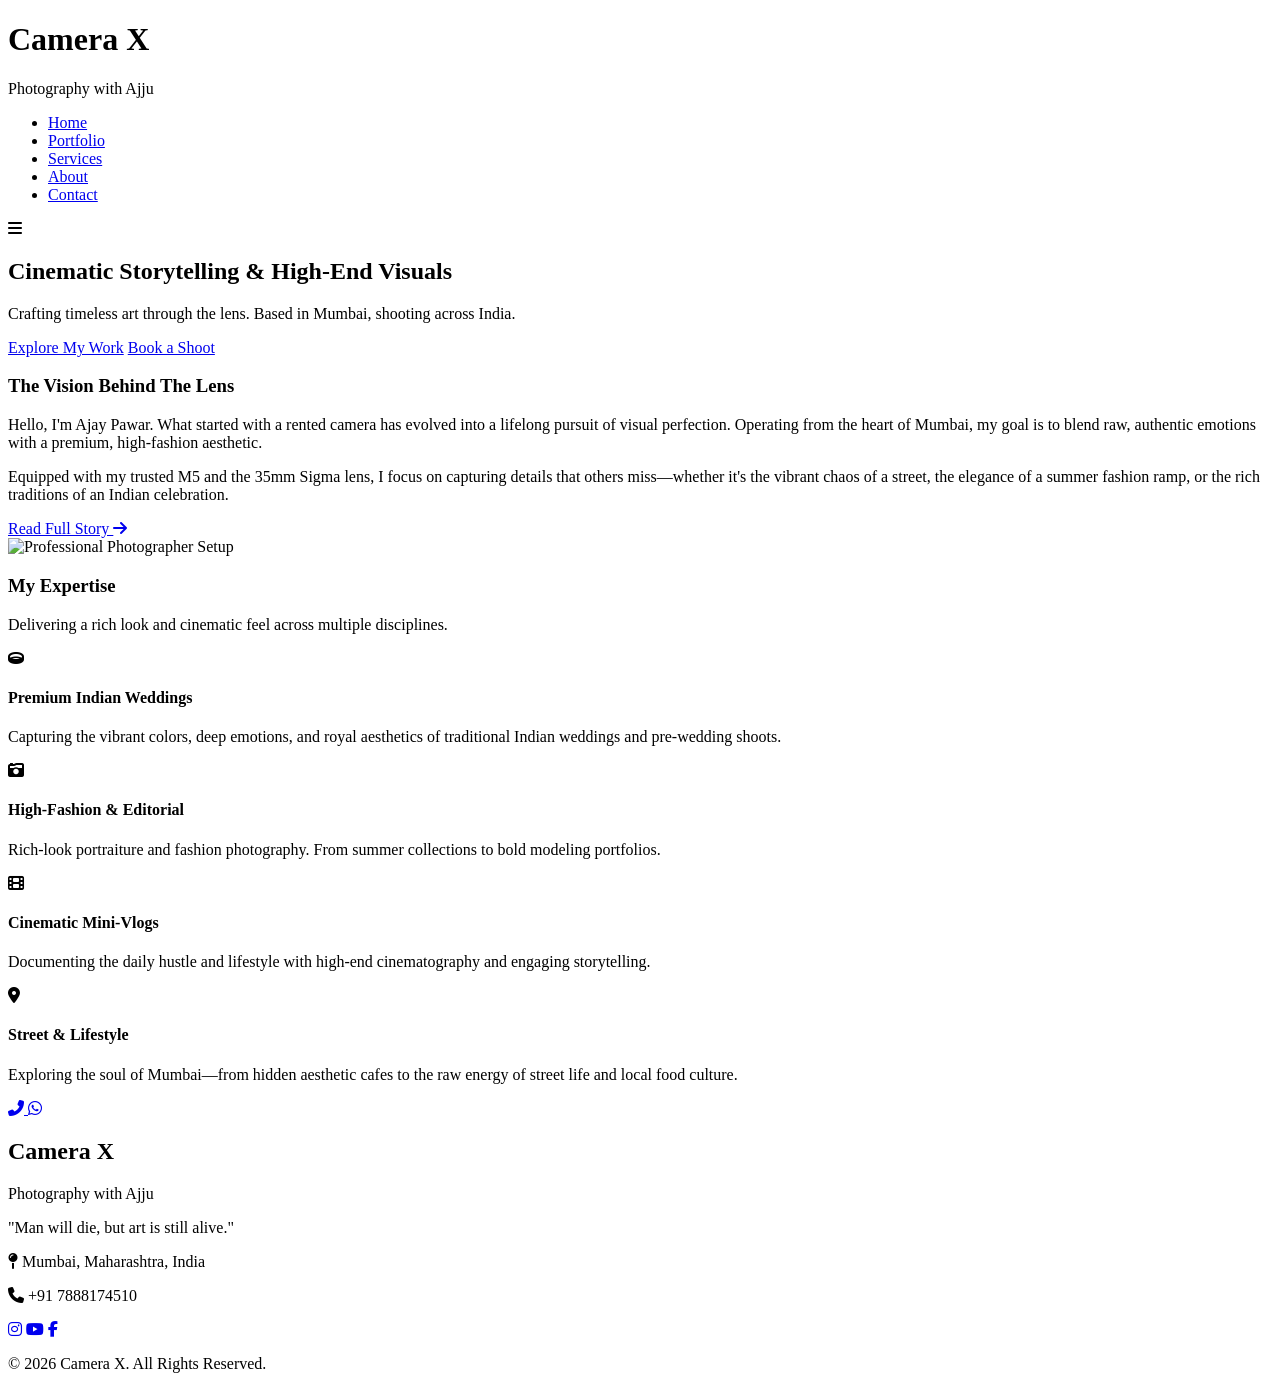
==== index.html @ 3a376be3 "Create index.html" ====
<!DOCTYPE html>
<html lang="en">
<head>
    <meta charset="UTF-8">
    <meta name="viewport" content="width=device-width, initial-scale=1.0">
    <title>Camera X | High-End Indian Photography & Cinematography</title>
    
    <!-- Meta Tags for SEO -->
    <meta name="description" content="Premium photography and cinematography services in India. Specializing in high-fashion, Indian weddings, and cinematic storytelling.">
    
    <!-- Google Fonts: Playfair Display for elegant headings, Poppins for clean text -->
    <link rel="preconnect" href="https://fonts.googleapis.com">
    <link rel="preconnect" href="https://fonts.gstatic.com" crossorigin>
    <link href="https://fonts.googleapis.com/css2?family=Playfair+Display:ital,wght@0,400;0,700;1,400&family=Poppins:wght@300;400;500;600&display=swap" rel="stylesheet">
    
    <!-- FontAwesome for Icons -->
    <link rel="stylesheet" href="https://cdnjs.cloudflare.com/ajax/libs/font-awesome/6.4.0/css/all.min.css">
    
    <!-- Link to our future CSS file -->
    <link rel="stylesheet" href="style.css">
</head>
<body>

    <!-- ================= HEADER / NAVBAR ================= -->
    <header class="main-header">
        <div class="container nav-container">
            <div class="logo">
                <h1>Camera X</h1>
                <span class="tagline">Photography with Ajju</span>
            </div>
            
            <nav class="desktop-nav">
                <ul>
                    <li><a href="index.html" class="active">Home</a></li>
                    <li><a href="portfolio.html">Portfolio</a></li>
                    <li><a href="services.html">Services</a></li>
                    <li><a href="about.html">About</a></li>
                    <li><a href="contact.html">Contact</a></li>
                </ul>
            </nav>

            <div class="mobile-menu-toggle">
                <i class="fas fa-bars"></i>
            </div>
        </div>
    </header>

    <!-- ================= HERO SECTION ================= -->
    <!-- Note: CSS will add a high-end Indian aesthetic background image here -->
    <section class="hero-section">
        <div class="hero-overlay"></div>
        <div class="hero-content container">
            <h2 class="hero-title">Cinematic Storytelling & High-End Visuals</h2>
            <p class="hero-subtitle">Crafting timeless art through the lens. Based in Mumbai, shooting across India.</p>
            <div class="hero-buttons">
                <a href="#services" class="btn btn-primary">Explore My Work</a>
                <a href="https://wa.me/917888174510" target="_blank" class="btn btn-outline">Book a Shoot</a>
            </div>
        </div>
    </section>

    <!-- ================= ABOUT PREVIEW ================= -->
    <section class="about-preview container">
        <div class="about-grid">
            <div class="about-text">
                <h3 class="section-heading">The Vision Behind The Lens</h3>
                <p>Hello, I'm Ajay Pawar. What started with a rented camera has evolved into a lifelong pursuit of visual perfection. Operating from the heart of Mumbai, my goal is to blend raw, authentic emotions with a premium, high-fashion aesthetic.</p>
                <p>Equipped with my trusted M5 and the 35mm Sigma lens, I focus on capturing details that others miss—whether it's the vibrant chaos of a street, the elegance of a summer fashion ramp, or the rich traditions of an Indian celebration.</p>
                <a href="about.html" class="btn btn-text">Read Full Story <i class="fas fa-arrow-right"></i></a>
            </div>
            <div class="about-image">
                <!-- Image placeholder for Ajay's professional portrait -->
                <img src="https://images.unsplash.com/photo-1554048612-b6a382be7b4e?ixlib=rb-4.0.3&auto=format&fit=crop&w=800&q=80" alt="Professional Photographer Setup">
            </div>
        </div>
    </section>

    <!-- ================= EXPERTISE / SERVICES (The 4 Boxes) ================= -->
    <section id="services" class="services-section">
        <div class="container">
            <div class="section-header text-center">
                <h3 class="section-heading">My Expertise</h3>
                <p>Delivering a rich look and cinematic feel across multiple disciplines.</p>
            </div>
            
            <div class="services-grid">
                <!-- Box 1 -->
                <div class="service-box">
                    <i class="fas fa-ring service-icon"></i>
                    <h4>Premium Indian Weddings</h4>
                    <p>Capturing the vibrant colors, deep emotions, and royal aesthetics of traditional Indian weddings and pre-wedding shoots.</p>
                </div>
                
                <!-- Box 2 -->
                <div class="service-box">
                    <i class="fas fa-camera-retro service-icon"></i>
                    <h4>High-Fashion & Editorial</h4>
                    <p>Rich-look portraiture and fashion photography. From summer collections to bold modeling portfolios.</p>
                </div>
                
                <!-- Box 3 -->
                <div class="service-box">
                    <i class="fas fa-film service-icon"></i>
                    <h4>Cinematic Mini-Vlogs</h4>
                    <p>Documenting the daily hustle and lifestyle with high-end cinematography and engaging storytelling.</p>
                </div>
                
                <!-- Box 4 -->
                <div class="service-box">
                    <i class="fas fa-map-marker-alt service-icon"></i>
                    <h4>Street & Lifestyle</h4>
                    <p>Exploring the soul of Mumbai—from hidden aesthetic cafes to the raw energy of street life and local food culture.</p>
                </div>
            </div>
        </div>
    </section>

    <!-- ================= FLOATING CONTACT BUTTONS ================= -->
    <div class="floating-buttons">
        <a href="tel:+917888174510" class="float-btn call-btn" title="Call Now">
            <i class="fas fa-phone-alt"></i>
        </a>
        <a href="https://wa.me/917888174510" target="_blank" class="float-btn whatsapp-btn" title="WhatsApp Me">
            <i class="fab fa-whatsapp"></i>
        </a>
    </div>

    <!-- ================= FOOTER ================= -->
    <footer class="main-footer">
        <div class="container footer-content">
            <div class="footer-brand">
                <h2>Camera X</h2>
                <p>Photography with Ajju</p>
                <p class="philosophy">"Man will die, but art is still alive."</p>
            </div>
            <div class="footer-contact">
                <p><i class="fas fa-map-pin"></i> Mumbai, Maharashtra, India</p>
                <p><i class="fas fa-phone"></i> +91 7888174510</p>
            </div>
            <div class="footer-social">
                <a href="#"><i class="fab fa-instagram"></i></a>
                <a href="#"><i class="fab fa-youtube"></i></a>
                <a href="#"><i class="fab fa-facebook-f"></i></a>
            </div>
        </div>
        <div class="footer-bottom text-center">
            <p>&copy; 2026 Camera X. All Rights Reserved.</p>
        </div>
    </footer>

    <!-- Link to our future JS file -->
    <script src="script.js"></script>
</body>
</html>
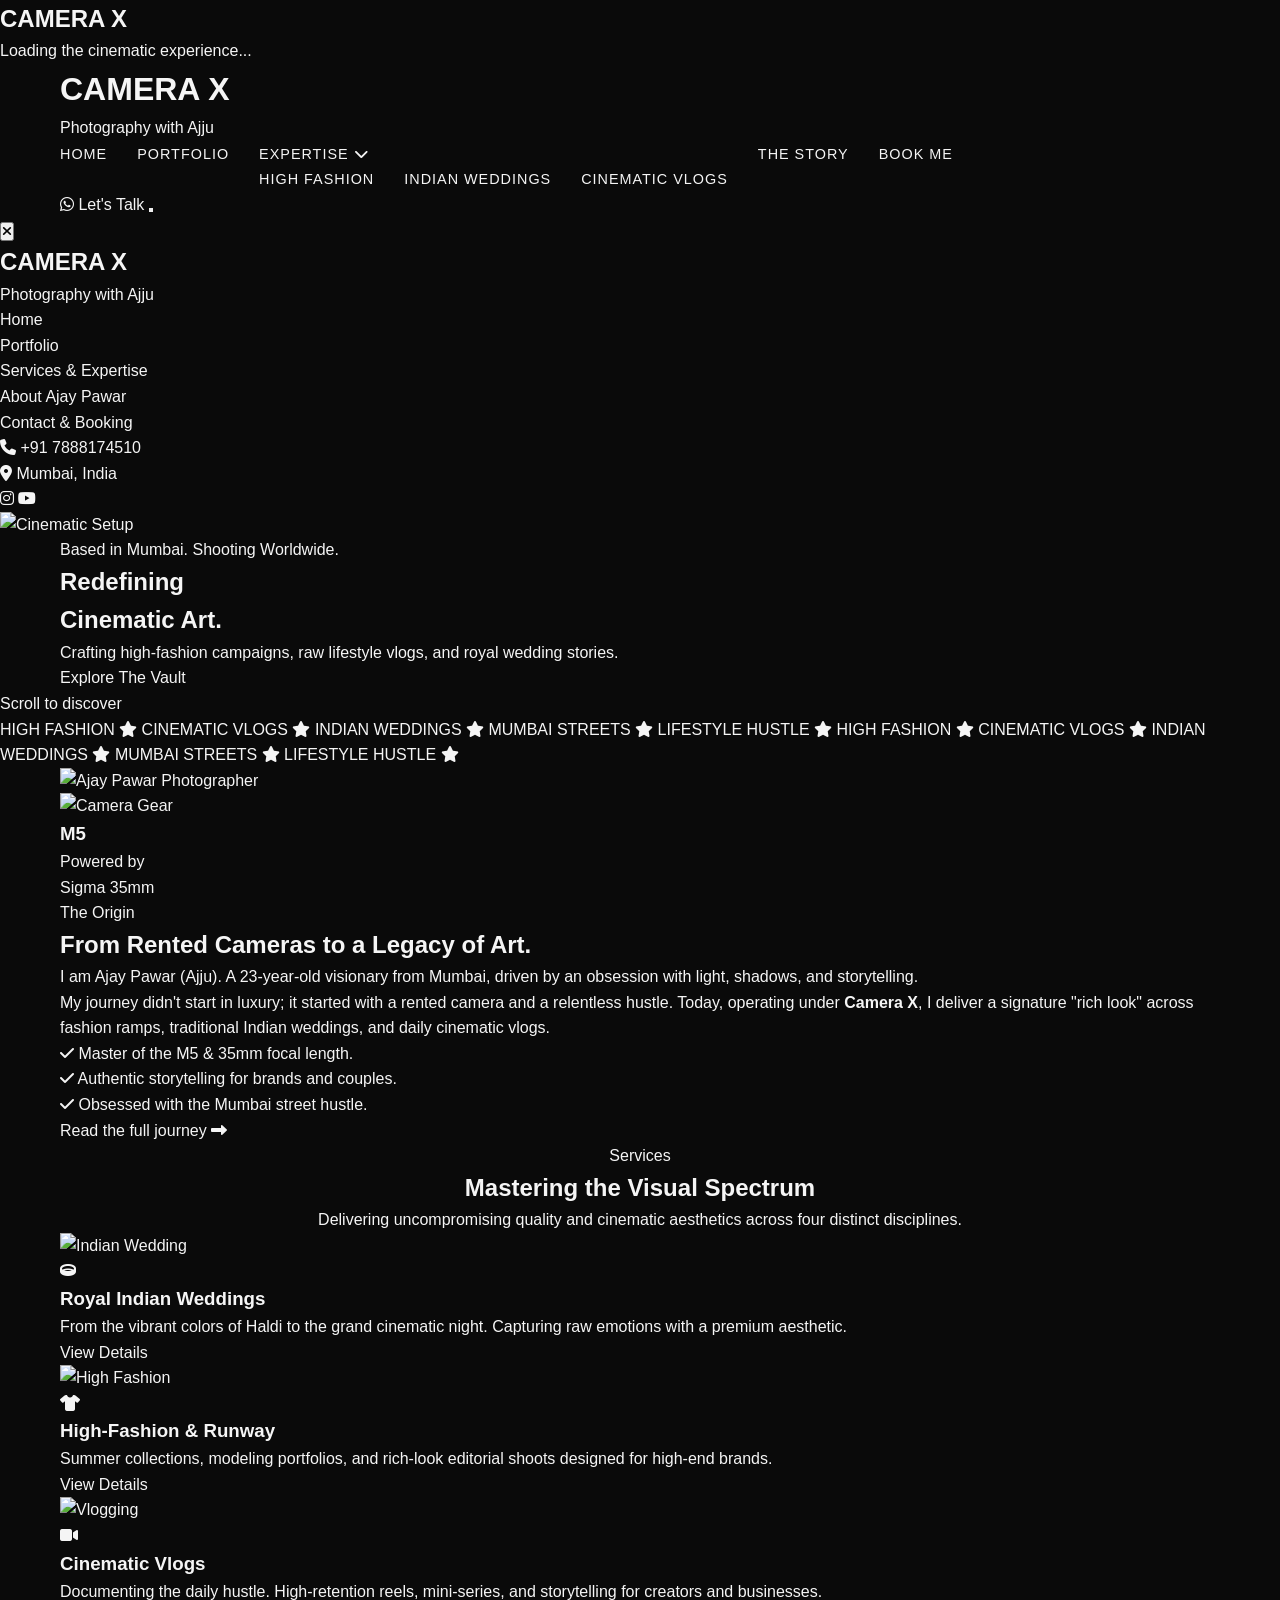
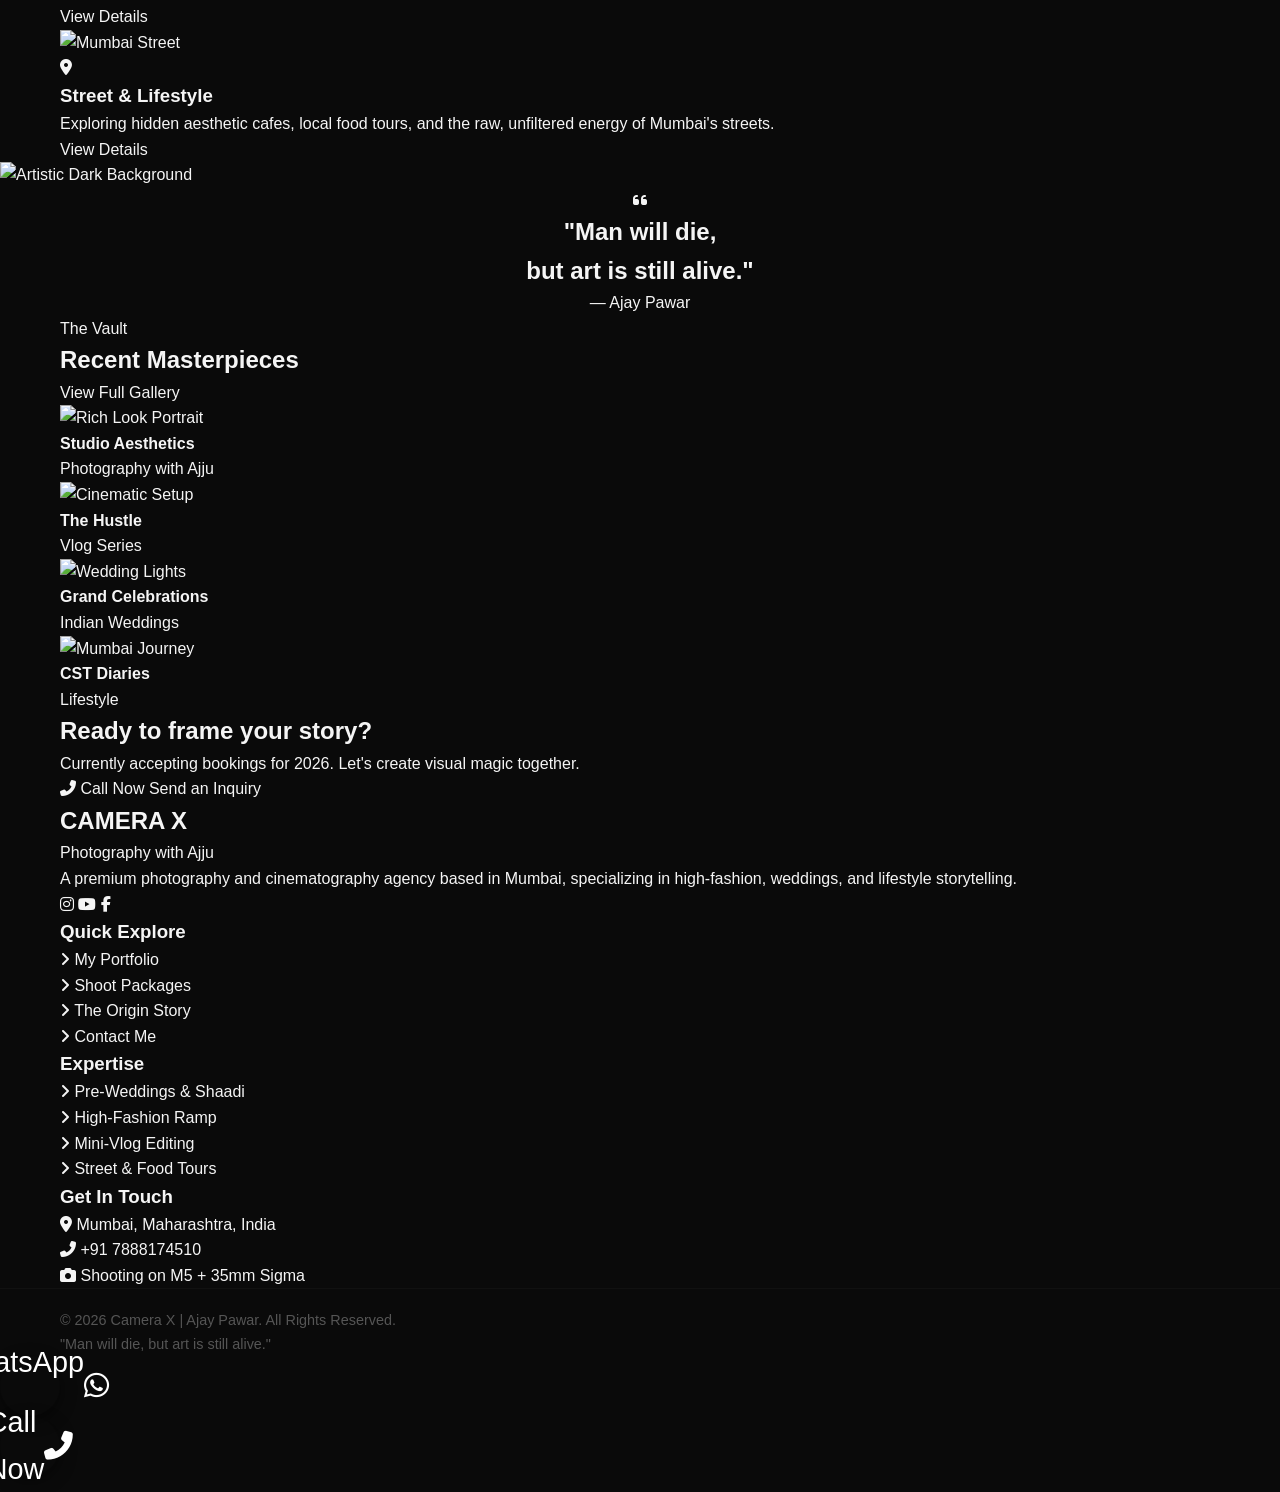
==== commit 628ea2b8: "Update index.html" ====
--- a/index.html
+++ b/index.html
@@ -1,154 +1,473 @@
 <!DOCTYPE html>
-<html lang="en">
+<html lang="en" class="no-js">
 <head>
     <meta charset="UTF-8">
-    <meta name="viewport" content="width=device-width, initial-scale=1.0">
-    <title>Camera X | High-End Indian Photography & Cinematography</title>
+    <meta name="viewport" content="width=device-width, initial-scale=1.0, maximum-scale=5.0">
+    <meta http-equiv="X-UA-Compatible" content="IE=edge">
     
-    <!-- Meta Tags for SEO -->
-    <meta name="description" content="Premium photography and cinematography services in India. Specializing in high-fashion, Indian weddings, and cinematic storytelling.">
+    <!-- ================= ADVANCED SEO & META TAGS ================= -->
+    <title>Camera X | High-End Cinematic Photography by Ajju | Mumbai</title>
+    <meta name="description" content="Experience premium high-fashion photography, cinematic wedding storytelling, and raw Mumbai street vlogs. Photography with Ajju - Capturing legacies.">
+    <meta name="keywords" content="Camera X, Ajay Pawar, Photography with Ajju, Cinematic photography Mumbai, High fashion photographer, Indian wedding photographer, Mini-vlogs, M5 camera, Sigma 35mm, Mumbai street photography">
+    <meta name="author" content="Ajay Pawar">
+    <meta name="robots" content="index, follow">
+    <link rel="canonical" href="https://www.camerax-ajju.com/">
+
+    <!-- Open Graph / Social Media Meta Tags -->
+    <meta property="og:type" content="website">
+    <meta property="og:title" content="Camera X | High-End Cinematic Photography">
+    <meta property="og:description" content="Premium high-fashion, cinematic storytelling, and authentic Indian wedding photography. Based in Mumbai.">
+    <meta property="og:image" content="https://images.unsplash.com/photo-1516035069371-29a1b244cc32?q=80&w=1200&auto=format&fit=crop">
+    <meta property="og:url" content="https://www.camerax-ajju.com/">
     
-    <!-- Google Fonts: Playfair Display for elegant headings, Poppins for clean text -->
+    <!-- ================= PERFORMANCE & FONTS ================= -->
     <link rel="preconnect" href="https://fonts.googleapis.com">
     <link rel="preconnect" href="https://fonts.gstatic.com" crossorigin>
-    <link href="https://fonts.googleapis.com/css2?family=Playfair+Display:ital,wght@0,400;0,700;1,400&family=Poppins:wght@300;400;500;600&display=swap" rel="stylesheet">
+    <!-- Premium Fonts: Montserrat for clean look, Playfair Display for Rich Look -->
+    <link href="https://fonts.googleapis.com/css2?family=Montserrat:wght@300;400;500;700&family=Playfair+Display:ital,wght@0,400;0,600;0,700;1,400&display=swap" rel="stylesheet">
     
-    <!-- FontAwesome for Icons -->
+    <!-- Font Awesome Icons -->
     <link rel="stylesheet" href="https://cdnjs.cloudflare.com/ajax/libs/font-awesome/6.4.0/css/all.min.css">
     
-    <!-- Link to our future CSS file -->
+    <!-- External CSS link (Massive CSS will go here next) -->
     <link rel="stylesheet" href="style.css">
+
+    <!-- ================= JSON-LD SCHEMA FOR GOOGLE ================= -->
+    <script type="application/ld+json">
+    {
+      "@context": "https://schema.org",
+      "@type": "LocalBusiness",
+      "name": "Camera X",
+      "alternateName": "Photography with Ajju",
+      "image": "https://images.unsplash.com/photo-1516035069371-29a1b244cc32?q=80&w=1200&auto=format&fit=crop",
+      "@id": "",
+      "url": "https://www.camerax-ajju.com/",
+      "telephone": "+917888174510",
+      "address": {
+        "@type": "PostalAddress",
+        "addressLocality": "Mumbai",
+        "addressRegion": "Maharashtra",
+        "addressCountry": "IN"
+      },
+      "founder": {
+        "@type": "Person",
+        "name": "Ajay Pawar"
+      },
+      "description": "High-end photography and cinematography specializing in fashion, weddings, and lifestyle vlogs.",
+      "priceRange": "$$$"
+    }
+    </script>
 </head>
-<body>
-
-    <!-- ================= HEADER / NAVBAR ================= -->
-    <header class="main-header">
-        <div class="container nav-container">
-            <div class="logo">
-                <h1>Camera X</h1>
-                <span class="tagline">Photography with Ajju</span>
-            </div>
-            
-            <nav class="desktop-nav">
-                <ul>
-                    <li><a href="index.html" class="active">Home</a></li>
-                    <li><a href="portfolio.html">Portfolio</a></li>
-                    <li><a href="services.html">Services</a></li>
-                    <li><a href="about.html">About</a></li>
-                    <li><a href="contact.html">Contact</a></li>
+<body class="home-page dark-theme loading">
+
+    <!-- ================= PRELOADER ================= -->
+    <div id="preloader" class="preloader-wrapper">
+        <div class="loader-content">
+            <h2 class="loader-brand">CAMERA X</h2>
+            <div class="progress-bar"><div class="progress"></div></div>
+            <p class="loader-text">Loading the cinematic experience...</p>
+        </div>
+    </div>
+
+    <!-- ================= MEGA NAVIGATION HEADER ================= -->
+    <header id="masthead" class="site-header transparent-header">
+        <div class="container header-container">
+            <!-- Brand Logo -->
+            <div class="brand-logo">
+                <a href="index.html" class="logo-link">
+                    <h1 class="logo-text">CAMERA X</h1>
+                    <span class="logo-subtext">Photography with Ajju</span>
+                </a>
+            </div>
+
+            <!-- Desktop Menu -->
+            <nav id="site-navigation" class="desktop-nav">
+                <ul class="menu-list">
+                    <li class="menu-item active"><a href="index.html">Home</a></li>
+                    <li class="menu-item"><a href="portfolio.html">Portfolio</a></li>
+                    <li class="menu-item has-dropdown">
+                        <a href="services.html">Expertise <i class="fas fa-chevron-down"></i></a>
+                        <ul class="dropdown-menu">
+                            <li><a href="services.html#fashion">High Fashion</a></li>
+                            <li><a href="services.html#weddings">Indian Weddings</a></li>
+                            <li><a href="services.html#vlogs">Cinematic Vlogs</a></li>
+                        </ul>
+                    </li>
+                    <li class="menu-item"><a href="about.html">The Story</a></li>
+                    <li class="menu-item"><a href="contact.html">Book Me</a></li>
                 </ul>
             </nav>
 
-            <div class="mobile-menu-toggle">
-                <i class="fas fa-bars"></i>
-            </div>
-        </div>
+            <!-- Header Actions -->
+            <div class="header-actions">
+                <a href="https://wa.me/917888174510" target="_blank" class="btn-solid-gold">
+                    <i class="fab fa-whatsapp"></i> Let's Talk
+                </a>
+                <button class="hamburger-menu" aria-label="Toggle Menu">
+                    <span class="bar"></span>
+                    <span class="bar"></span>
+                    <span class="bar"></span>
+                </button>
+            </div>
+        </div>
+        
+        <!-- Mobile Navigation Sidebar -->
+        <div class="mobile-sidebar">
+            <button class="close-sidebar"><i class="fas fa-times"></i></button>
+            <div class="mobile-logo">
+                <h2>CAMERA X</h2>
+                <p>Photography with Ajju</p>
+            </div>
+            <ul class="mobile-menu-list">
+                <li><a href="index.html" class="active">Home</a></li>
+                <li><a href="portfolio.html">Portfolio</a></li>
+                <li><a href="services.html">Services & Expertise</a></li>
+                <li><a href="about.html">About Ajay Pawar</a></li>
+                <li><a href="contact.html">Contact & Booking</a></li>
+            </ul>
+            <div class="mobile-contact-info">
+                <p><i class="fas fa-phone"></i> +91 7888174510</p>
+                <p><i class="fas fa-map-marker-alt"></i> Mumbai, India</p>
+                <div class="social-icons">
+                    <a href="#"><i class="fab fa-instagram"></i></a>
+                    <a href="#"><i class="fab fa-youtube"></i></a>
+                </div>
+            </div>
+        </div>
+        <div class="sidebar-overlay"></div>
     </header>
 
-    <!-- ================= HERO SECTION ================= -->
-    <!-- Note: CSS will add a high-end Indian aesthetic background image here -->
-    <section class="hero-section">
-        <div class="hero-overlay"></div>
-        <div class="hero-content container">
-            <h2 class="hero-title">Cinematic Storytelling & High-End Visuals</h2>
-            <p class="hero-subtitle">Crafting timeless art through the lens. Based in Mumbai, shooting across India.</p>
-            <div class="hero-buttons">
-                <a href="#services" class="btn btn-primary">Explore My Work</a>
-                <a href="https://wa.me/917888174510" target="_blank" class="btn btn-outline">Book a Shoot</a>
-            </div>
-        </div>
-    </section>
-
-    <!-- ================= ABOUT PREVIEW ================= -->
-    <section class="about-preview container">
-        <div class="about-grid">
-            <div class="about-text">
-                <h3 class="section-heading">The Vision Behind The Lens</h3>
-                <p>Hello, I'm Ajay Pawar. What started with a rented camera has evolved into a lifelong pursuit of visual perfection. Operating from the heart of Mumbai, my goal is to blend raw, authentic emotions with a premium, high-fashion aesthetic.</p>
-                <p>Equipped with my trusted M5 and the 35mm Sigma lens, I focus on capturing details that others miss—whether it's the vibrant chaos of a street, the elegance of a summer fashion ramp, or the rich traditions of an Indian celebration.</p>
-                <a href="about.html" class="btn btn-text">Read Full Story <i class="fas fa-arrow-right"></i></a>
-            </div>
-            <div class="about-image">
-                <!-- Image placeholder for Ajay's professional portrait -->
-                <img src="https://images.unsplash.com/photo-1554048612-b6a382be7b4e?ixlib=rb-4.0.3&auto=format&fit=crop&w=800&q=80" alt="Professional Photographer Setup">
-            </div>
-        </div>
-    </section>
-
-    <!-- ================= EXPERTISE / SERVICES (The 4 Boxes) ================= -->
-    <section id="services" class="services-section">
-        <div class="container">
-            <div class="section-header text-center">
-                <h3 class="section-heading">My Expertise</h3>
-                <p>Delivering a rich look and cinematic feel across multiple disciplines.</p>
+    <!-- ================= MAIN CONTENT WRAPPER ================= -->
+    <main id="primary" class="site-main">
+
+        <!-- ================= HERO SLIDER SECTION ================= -->
+        <section class="hero-slider-section">
+            <div class="hero-slides-container">
+                <!-- Slide 1 -->
+                <div class="slide active">
+                    <div class="slide-bg">
+                        <!-- Guaranteed working high-res Unsplash image -->
+                        <img src="https://images.unsplash.com/photo-1537151608828-ea2b11777ee8?q=80&w=1920&auto=format&fit=crop" alt="Cinematic Setup">
+                        <div class="dark-overlay"></div>
+                    </div>
+                    <div class="container slide-content text-left">
+                        <span class="slide-subtitle tracking-in-expand">Based in Mumbai. Shooting Worldwide.</span>
+                        <h2 class="slide-title slide-up-anim">Redefining <br><span class="gold-text">Cinematic</span> Art.</h2>
+                        <p class="slide-desc fade-in-anim">Crafting high-fashion campaigns, raw lifestyle vlogs, and royal wedding stories.</p>
+                        <div class="slide-buttons fade-in-anim delay-1">
+                            <a href="portfolio.html" class="btn-outline-gold">Explore The Vault</a>
+                        </div>
+                    </div>
+                </div>
             </div>
             
-            <div class="services-grid">
-                <!-- Box 1 -->
-                <div class="service-box">
-                    <i class="fas fa-ring service-icon"></i>
-                    <h4>Premium Indian Weddings</h4>
-                    <p>Capturing the vibrant colors, deep emotions, and royal aesthetics of traditional Indian weddings and pre-wedding shoots.</p>
-                </div>
-                
-                <!-- Box 2 -->
-                <div class="service-box">
-                    <i class="fas fa-camera-retro service-icon"></i>
-                    <h4>High-Fashion & Editorial</h4>
-                    <p>Rich-look portraiture and fashion photography. From summer collections to bold modeling portfolios.</p>
-                </div>
-                
-                <!-- Box 3 -->
-                <div class="service-box">
-                    <i class="fas fa-film service-icon"></i>
-                    <h4>Cinematic Mini-Vlogs</h4>
-                    <p>Documenting the daily hustle and lifestyle with high-end cinematography and engaging storytelling.</p>
-                </div>
-                
-                <!-- Box 4 -->
-                <div class="service-box">
-                    <i class="fas fa-map-marker-alt service-icon"></i>
-                    <h4>Street & Lifestyle</h4>
-                    <p>Exploring the soul of Mumbai—from hidden aesthetic cafes to the raw energy of street life and local food culture.</p>
-                </div>
-            </div>
-        </div>
-    </section>
-
-    <!-- ================= FLOATING CONTACT BUTTONS ================= -->
-    <div class="floating-buttons">
-        <a href="tel:+917888174510" class="float-btn call-btn" title="Call Now">
+            <!-- Scroll Down Indicator -->
+            <div class="scroll-indicator">
+                <span class="mouse">
+                    <span class="wheel"></span>
+                </span>
+                <span class="scroll-text">Scroll to discover</span>
+            </div>
+        </section>
+
+        <!-- ================= MARQUEE TICKER (Rich Detail) ================= -->
+        <div class="marquee-section">
+            <div class="marquee-track">
+                <span class="marquee-item">HIGH FASHION <i class="fas fa-star"></i></span>
+                <span class="marquee-item">CINEMATIC VLOGS <i class="fas fa-star"></i></span>
+                <span class="marquee-item">INDIAN WEDDINGS <i class="fas fa-star"></i></span>
+                <span class="marquee-item">MUMBAI STREETS <i class="fas fa-star"></i></span>
+                <span class="marquee-item">LIFESTYLE HUSTLE <i class="fas fa-star"></i></span>
+                <!-- Duplicate for seamless loop -->
+                <span class="marquee-item">HIGH FASHION <i class="fas fa-star"></i></span>
+                <span class="marquee-item">CINEMATIC VLOGS <i class="fas fa-star"></i></span>
+                <span class="marquee-item">INDIAN WEDDINGS <i class="fas fa-star"></i></span>
+                <span class="marquee-item">MUMBAI STREETS <i class="fas fa-star"></i></span>
+                <span class="marquee-item">LIFESTYLE HUSTLE <i class="fas fa-star"></i></span>
+            </div>
+        </div>
+
+        <!-- ================= THE STORY (ABOUT PREVIEW) ================= -->
+        <section class="about-preview-section section-padding">
+            <div class="container">
+                <div class="split-layout align-center">
+                    <!-- Left: Images -->
+                    <div class="split-left image-composition">
+                        <div class="img-box img-main">
+                            <!-- Professional working photographer image -->
+                            <img src="https://images.unsplash.com/photo-1554048612-b6a382be7b4e?q=80&w=800&auto=format&fit=crop" alt="Ajay Pawar Photographer">
+                        </div>
+                        <div class="img-box img-float parallax-element">
+                            <img src="https://images.unsplash.com/photo-1516224498413-84ecf3a1e7fc?q=80&w=600&auto=format&fit=crop" alt="Camera Gear">
+                        </div>
+                        <div class="experience-box">
+                            <h3 class="exp-number">M5</h3>
+                            <p class="exp-text">Powered by<br>Sigma 35mm</p>
+                        </div>
+                    </div>
+
+                    <!-- Right: Content -->
+                    <div class="split-right content-box pl-50">
+                        <div class="section-header">
+                            <span class="sub-heading">The Origin</span>
+                            <h2 class="main-heading">From Rented Cameras to a <span class="gold-text">Legacy of Art.</span></h2>
+                        </div>
+                        <div class="content-body">
+                            <p class="lead-para">I am Ajay Pawar (Ajju). A 23-year-old visionary from Mumbai, driven by an obsession with light, shadows, and storytelling.</p>
+                            <p>My journey didn't start in luxury; it started with a rented camera and a relentless hustle. Today, operating under <strong>Camera X</strong>, I deliver a signature "rich look" across fashion ramps, traditional Indian weddings, and daily cinematic vlogs.</p>
+                            
+                            <ul class="feature-list mt-30">
+                                <li><i class="fas fa-check"></i> Master of the M5 & 35mm focal length.</li>
+                                <li><i class="fas fa-check"></i> Authentic storytelling for brands and couples.</li>
+                                <li><i class="fas fa-check"></i> Obsessed with the Mumbai street hustle.</li>
+                            </ul>
+
+                            <div class="action-area mt-40">
+                                <a href="about.html" class="link-with-arrow">Read the full journey <i class="fas fa-long-arrow-alt-right"></i></a>
+                            </div>
+                        </div>
+                    </div>
+                </div>
+            </div>
+        </section>
+
+        <!-- ================= THE EXPERTISE (MASSIVE GRID) ================= -->
+        <section class="expertise-section section-padding bg-darker">
+            <div class="container">
+                <div class="section-header text-center mb-60">
+                    <span class="sub-heading">Services</span>
+                    <h2 class="main-heading">Mastering the <span class="gold-text">Visual Spectrum</span></h2>
+                    <p class="header-desc">Delivering uncompromising quality and cinematic aesthetics across four distinct disciplines.</p>
+                </div>
+
+                <div class="expertise-grid">
+                    <!-- Box 1 -->
+                    <div class="expertise-card">
+                        <div class="card-img">
+                            <img src="https://images.unsplash.com/photo-1583939003579-730e3918a45a?q=80&w=800&auto=format&fit=crop" alt="Indian Wedding">
+                            <div class="card-icon"><i class="fas fa-ring"></i></div>
+                        </div>
+                        <div class="card-content">
+                            <h3>Royal Indian Weddings</h3>
+                            <p>From the vibrant colors of Haldi to the grand cinematic night. Capturing raw emotions with a premium aesthetic.</p>
+                            <a href="services.html#weddings" class="card-link">View Details</a>
+                        </div>
+                    </div>
+
+                    <!-- Box 2 -->
+                    <div class="expertise-card">
+                        <div class="card-img">
+                            <img src="https://images.unsplash.com/photo-1515886657613-9f3515b0c78f?q=80&w=800&auto=format&fit=crop" alt="High Fashion">
+                            <div class="card-icon"><i class="fas fa-tshirt"></i></div>
+                        </div>
+                        <div class="card-content">
+                            <h3>High-Fashion & Runway</h3>
+                            <p>Summer collections, modeling portfolios, and rich-look editorial shoots designed for high-end brands.</p>
+                            <a href="services.html#fashion" class="card-link">View Details</a>
+                        </div>
+                    </div>
+
+                    <!-- Box 3 -->
+                    <div class="expertise-card">
+                        <div class="card-img">
+                            <img src="https://images.unsplash.com/photo-1512753360435-329c4535a9a1?q=80&w=800&auto=format&fit=crop" alt="Vlogging">
+                            <div class="card-icon"><i class="fas fa-video"></i></div>
+                        </div>
+                        <div class="card-content">
+                            <h3>Cinematic Vlogs</h3>
+                            <p>Documenting the daily hustle. High-retention reels, mini-series, and storytelling for creators and businesses.</p>
+                            <a href="services.html#vlogs" class="card-link">View Details</a>
+                        </div>
+                    </div>
+
+                    <!-- Box 4 -->
+                    <div class="expertise-card">
+                        <div class="card-img">
+                            <img src="https://images.unsplash.com/photo-1570168007204-dfb528c6958f?q=80&w=800&auto=format&fit=crop" alt="Mumbai Street">
+                            <div class="card-icon"><i class="fas fa-map-marker-alt"></i></div>
+                        </div>
+                        <div class="card-content">
+                            <h3>Street & Lifestyle</h3>
+                            <p>Exploring hidden aesthetic cafes, local food tours, and the raw, unfiltered energy of Mumbai's streets.</p>
+                            <a href="services.html#street" class="card-link">View Details</a>
+                        </div>
+                    </div>
+                </div>
+            </div>
+        </section>
+
+        <!-- ================= PHILOSOPHY PARALLAX ================= -->
+        <section class="philosophy-parallax section-padding">
+            <div class="parallax-bg">
+                <img src="https://images.unsplash.com/photo-1606216794074-735e91aa2c92?q=80&w=1920&auto=format&fit=crop" alt="Artistic Dark Background">
+            </div>
+            <div class="parallax-overlay"></div>
+            <div class="container relative-z text-center">
+                <div class="quote-wrapper">
+                    <i class="fas fa-quote-left quote-mark"></i>
+                    <h2 class="massive-quote">"Man will die, <br>but art is still alive."</h2>
+                    <span class="quote-author">— Ajay Pawar</span>
+                </div>
+            </div>
+        </section>
+
+        <!-- ================= PORTFOLIO PREVIEW (MASONRY GRID) ================= -->
+        <section class="portfolio-preview-section section-padding">
+            <div class="container">
+                <div class="section-header flex-between mb-50">
+                    <div>
+                        <span class="sub-heading">The Vault</span>
+                        <h2 class="main-heading">Recent <span class="gold-text">Masterpieces</span></h2>
+                    </div>
+                    <div>
+                        <a href="portfolio.html" class="btn-outline-gold">View Full Gallery</a>
+                    </div>
+                </div>
+
+                <!-- Masonry Layout Structure -->
+                <div class="masonry-grid">
+                    <!-- Image 1 -->
+                    <div class="masonry-item item-large">
+                        <img src="https://images.unsplash.com/photo-1529139574466-a303027c1d8b?q=80&w=1000&auto=format&fit=crop" alt="Rich Look Portrait">
+                        <div class="item-info">
+                            <h4>Studio Aesthetics</h4>
+                            <p>Photography with Ajju</p>
+                        </div>
+                    </div>
+                    <!-- Image 2 -->
+                    <div class="masonry-item item-tall">
+                        <img src="https://images.unsplash.com/photo-1505934333218-8fe9d9eb2eb8?q=80&w=800&auto=format&fit=crop" alt="Cinematic Setup">
+                        <div class="item-info">
+                            <h4>The Hustle</h4>
+                            <p>Vlog Series</p>
+                        </div>
+                    </div>
+                    <!-- Image 3 -->
+                    <div class="masonry-item item-wide">
+                        <img src="https://images.unsplash.com/photo-1511285560929-80b456fea0bc?q=80&w=1200&auto=format&fit=crop" alt="Wedding Lights">
+                        <div class="item-info">
+                            <h4>Grand Celebrations</h4>
+                            <p>Indian Weddings</p>
+                        </div>
+                    </div>
+                    <!-- Image 4 -->
+                    <div class="masonry-item item-small">
+                        <img src="https://images.unsplash.com/photo-1529253355930-ddbe423a2ac7?q=80&w=800&auto=format&fit=crop" alt="Mumbai Journey">
+                        <div class="item-info">
+                            <h4>CST Diaries</h4>
+                            <p>Lifestyle</p>
+                        </div>
+                    </div>
+                </div>
+            </div>
+        </section>
+
+        <!-- ================= CALL TO ACTION (BOOKING) ================= -->
+        <section class="cta-banner-section">
+            <div class="container">
+                <div class="cta-box">
+                    <div class="cta-content">
+                        <h2>Ready to frame your story?</h2>
+                        <p>Currently accepting bookings for 2026. Let's create visual magic together.</p>
+                    </div>
+                    <div class="cta-actions">
+                        <a href="tel:+917888174510" class="btn-solid-gold"><i class="fas fa-phone-alt"></i> Call Now</a>
+                        <a href="contact.html" class="btn-outline-light">Send an Inquiry</a>
+                    </div>
+                </div>
+            </div>
+        </section>
+
+    </main>
+
+    <!-- ================= MEGA FOOTER ================= -->
+    <footer class="site-footer">
+        <div class="footer-top section-padding">
+            <div class="container">
+                <div class="footer-grid">
+                    
+                    <!-- Col 1: Brand -->
+                    <div class="footer-widget brand-widget">
+                        <h2>CAMERA X</h2>
+                        <p class="tagline">Photography with Ajju</p>
+                        <p class="desc">A premium photography and cinematography agency based in Mumbai, specializing in high-fashion, weddings, and lifestyle storytelling.</p>
+                        <div class="social-links mt-20">
+                            <a href="#" class="social-icon"><i class="fab fa-instagram"></i></a>
+                            <a href="#" class="social-icon"><i class="fab fa-youtube"></i></a>
+                            <a href="#" class="social-icon"><i class="fab fa-facebook-f"></i></a>
+                        </div>
+                    </div>
+
+                    <!-- Col 2: Quick Links -->
+                    <div class="footer-widget links-widget">
+                        <h3>Quick Explore</h3>
+                        <ul>
+                            <li><a href="portfolio.html"><i class="fas fa-angle-right"></i> My Portfolio</a></li>
+                            <li><a href="services.html"><i class="fas fa-angle-right"></i> Shoot Packages</a></li>
+                            <li><a href="about.html"><i class="fas fa-angle-right"></i> The Origin Story</a></li>
+                            <li><a href="contact.html"><i class="fas fa-angle-right"></i> Contact Me</a></li>
+                        </ul>
+                    </div>
+
+                    <!-- Col 3: Services Info -->
+                    <div class="footer-widget links-widget">
+                        <h3>Expertise</h3>
+                        <ul>
+                            <li><a href="#"><i class="fas fa-angle-right"></i> Pre-Weddings & Shaadi</a></li>
+                            <li><a href="#"><i class="fas fa-angle-right"></i> High-Fashion Ramp</a></li>
+                            <li><a href="#"><i class="fas fa-angle-right"></i> Mini-Vlog Editing</a></li>
+                            <li><a href="#"><i class="fas fa-angle-right"></i> Street & Food Tours</a></li>
+                        </ul>
+                    </div>
+
+                    <!-- Col 4: Contact & Gear -->
+                    <div class="footer-widget contact-widget">
+                        <h3>Get In Touch</h3>
+                        <ul class="contact-list">
+                            <li>
+                                <i class="fas fa-map-marker-alt"></i>
+                                <span>Mumbai, Maharashtra, India</span>
+                            </li>
+                            <li>
+                                <i class="fas fa-phone-alt"></i>
+                                <span>+91 7888174510</span>
+                            </li>
+                            <li>
+                                <i class="fas fa-camera"></i>
+                                <span>Shooting on M5 + 35mm Sigma</span>
+                            </li>
+                        </ul>
+                    </div>
+
+                </div>
+            </div>
+        </div>
+
+        <div class="footer-bottom">
+            <div class="container">
+                <div class="flex-between">
+                    <p class="copyright">&copy; 2026 Camera X | Ajay Pawar. All Rights Reserved.</p>
+                    <p class="footer-quote">"Man will die, but art is still alive."</p>
+                </div>
+            </div>
+        </div>
+    </footer>
+
+    <!-- ================= FLOATING ACTION BUTTONS (HIGH-END) ================= -->
+    <div class="floating-action-group">
+        <!-- WhatsApp -->
+        <a href="https://wa.me/917888174510" target="_blank" class="float-btn whatsapp" aria-label="Chat on WhatsApp">
+            <div class="tooltip">WhatsApp Me</div>
+            <i class="fab fa-whatsapp"></i>
+        </a>
+        <!-- Direct Call -->
+        <a href="tel:+917888174510" class="float-btn call" aria-label="Call Now">
+            <div class="tooltip">Call Now</div>
             <i class="fas fa-phone-alt"></i>
         </a>
-        <a href="https://wa.me/917888174510" target="_blank" class="float-btn whatsapp-btn" title="WhatsApp Me">
-            <i class="fab fa-whatsapp"></i>
-        </a>
     </div>
 
-    <!-- ================= FOOTER ================= -->
-    <footer class="main-footer">
-        <div class="container footer-content">
-            <div class="footer-brand">
-                <h2>Camera X</h2>
-                <p>Photography with Ajju</p>
-                <p class="philosophy">"Man will die, but art is still alive."</p>
-            </div>
-            <div class="footer-contact">
-                <p><i class="fas fa-map-pin"></i> Mumbai, Maharashtra, India</p>
-                <p><i class="fas fa-phone"></i> +91 7888174510</p>
-            </div>
-            <div class="footer-social">
-                <a href="#"><i class="fab fa-instagram"></i></a>
-                <a href="#"><i class="fab fa-youtube"></i></a>
-                <a href="#"><i class="fab fa-facebook-f"></i></a>
-            </div>
-        </div>
-        <div class="footer-bottom text-center">
-            <p>&copy; 2026 Camera X. All Rights Reserved.</p>
-        </div>
-    </footer>
-
-    <!-- Link to our future JS file -->
+    <!-- Script Placeholder (Will be provided in JS file) -->
     <script src="script.js"></script>
 </body>
 </html>
--- a/style.css
+++ b/style.css
@@ -0,0 +1,698 @@
+/* =======================================================
+   CAMERA X - PREMIUM PHOTOGRAPHY PORTFOLIO STYLES
+   Author: Ajay Pawar (Ajju)
+   Theme: High-End Cinematic Dark & Gold
+======================================================= */
+
+/* --- CSS Variables (Color Palette) --- */
+:root {
+    --bg-dark: #0a0a0a;
+    --bg-card: #141414;
+    --bg-lighter: #1f1f1f;
+    --text-light: #f5f5f5;
+    --text-muted: #b3b3b3;
+    --accent-gold: #d4af37; /* Premium Rich Gold */
+    --accent-hover: #f3cb4d;
+    --whatsapp-color: #25D366;
+    --call-color: #007bff;
+    --font-heading: 'Playfair Display', serif;
+    --font-body: 'Poppins', sans-serif;
+    --transition: all 0.3s ease-in-out;
+}
+
+/* --- Global Resets & Basics --- */
+* {
+    margin: 0;
+    padding: 0;
+    box-sizing: border-box;
+}
+
+html {
+    scroll-behavior: smooth;
+}
+
+body {
+    font-family: var(--font-body);
+    background-color: var(--bg-dark);
+    color: var(--text-light);
+    line-height: 1.6;
+    overflow-x: hidden;
+}
+
+a {
+    text-decoration: none;
+    color: inherit;
+    transition: var(--transition);
+}
+
+ul {
+    list-style: none;
+}
+
+img {
+    max-width: 100%;
+    display: block;
+}
+
+/* --- Container & Layout --- */
+.container {
+    max-width: 1200px;
+    margin: 0 auto;
+    padding: 0 20px;
+}
+
+.text-center {
+    text-align: center;
+}
+
+.section-heading {
+    font-family: var(--font-heading);
+    font-size: 2.5rem;
+    color: var(--accent-gold);
+    margin-bottom: 20px;
+}
+
+/* --- Buttons --- */
+.btn {
+    display: inline-block;
+    padding: 12px 28px;
+    font-size: 1rem;
+    font-weight: 500;
+    text-transform: uppercase;
+    letter-spacing: 1px;
+    border-radius: 4px;
+    cursor: pointer;
+    transition: var(--transition);
+}
+
+.btn-primary {
+    background-color: var(--accent-gold);
+    color: var(--bg-dark);
+    border: 2px solid var(--accent-gold);
+}
+
+.btn-primary:hover {
+    background-color: transparent;
+    color: var(--accent-gold);
+}
+
+.btn-outline {
+    background-color: transparent;
+    color: var(--accent-gold);
+    border: 2px solid var(--accent-gold);
+}
+
+.btn-outline:hover {
+    background-color: var(--accent-gold);
+    color: var(--bg-dark);
+}
+
+.btn-text {
+    color: var(--accent-gold);
+    padding: 0;
+    font-weight: 600;
+}
+
+.btn-text:hover {
+    color: var(--accent-hover);
+    margin-left: 5px; /* Slight slide effect */
+}
+
+/* ================= HEADER / NAVBAR ================= */
+.main-header {
+    background-color: rgba(10, 10, 10, 0.95);
+    position: fixed;
+    width: 100%;
+    top: 0;
+    z-index: 1000;
+    padding: 15px 0;
+    border-bottom: 1px solid #222;
+    backdrop-filter: blur(10px);
+}
+
+.nav-container {
+    display: flex;
+    justify-content: space-between;
+    align-items: center;
+}
+
+.logo h1 {
+    font-family: var(--font-heading);
+    font-size: 2rem;
+    color: var(--text-light);
+    letter-spacing: 2px;
+}
+
+.logo .tagline {
+    font-size: 0.75rem;
+    color: var(--accent-gold);
+    text-transform: uppercase;
+    letter-spacing: 3px;
+    display: block;
+}
+
+.desktop-nav ul {
+    display: flex;
+    gap: 30px;
+}
+
+.desktop-nav a {
+    font-size: 0.9rem;
+    text-transform: uppercase;
+    letter-spacing: 1px;
+    font-weight: 500;
+    position: relative;
+}
+
+.desktop-nav a:hover, .desktop-nav a.active {
+    color: var(--accent-gold);
+}
+
+.desktop-nav a::after {
+    content: '';
+    position: absolute;
+    bottom: -5px;
+    left: 0;
+    width: 0%;
+    height: 2px;
+    background-color: var(--accent-gold);
+    transition: var(--transition);
+}
+
+.desktop-nav a:hover::after, .desktop-nav a.active::after {
+    width: 100%;
+}
+
+.mobile-menu-toggle {
+    display: none;
+    font-size: 1.5rem;
+    cursor: pointer;
+    color: var(--accent-gold);
+}
+
+/* ================= HERO SECTIONS ================= */
+.hero-section, .page-hero {
+    position: relative;
+    height: 100vh;
+    display: flex;
+    align-items: center;
+    justify-content: center;
+    text-align: center;
+    background-size: cover;
+    background-position: center;
+    background-attachment: fixed; /* Parallax effect */
+}
+
+/* Home Page Hero BG */
+.hero-section {
+    background-image: url('https://images.unsplash.com/photo-1542038784456-1ea8e935640e?ixlib=rb-4.0.3&auto=format&fit=crop&w=1920&q=80');
+}
+
+/* Other Pages Hero BG */
+.page-hero {
+    height: 60vh;
+    background-image: url('https://images.unsplash.com/photo-1517409217646-01869e54a01c?ixlib=rb-4.0.3&auto=format&fit=crop&w=1920&q=80');
+}
+
+.hero-overlay {
+    position: absolute;
+    top: 0; left: 0; width: 100%; height: 100%;
+    background: linear-gradient(to bottom, rgba(10,10,10,0.6) 0%, rgba(10,10,10,0.9) 100%);
+    z-index: 1;
+}
+
+.hero-content, .page-hero .container {
+    position: relative;
+    z-index: 2;
+    max-width: 800px;
+}
+
+.hero-title {
+    font-family: var(--font-heading);
+    font-size: 4rem;
+    line-height: 1.2;
+    margin-bottom: 20px;
+    color: #fff;
+    text-shadow: 2px 2px 10px rgba(0,0,0,0.5);
+}
+
+.hero-subtitle {
+    font-size: 1.2rem;
+    color: var(--text-muted);
+    margin-bottom: 40px;
+}
+
+.hero-buttons {
+    display: flex;
+    gap: 20px;
+    justify-content: center;
+}
+
+/* ================= HOME: ABOUT PREVIEW ================= */
+.about-preview {
+    padding: 100px 20px;
+}
+
+.about-grid, .story-grid {
+    display: grid;
+    grid-template-columns: 1fr 1fr;
+    gap: 60px;
+    align-items: center;
+}
+
+.about-text p {
+    color: var(--text-muted);
+    margin-bottom: 20px;
+    font-size: 1.1rem;
+}
+
+.about-image img, .story-image-wrap img {
+    border-radius: 8px;
+    box-shadow: 0 20px 40px rgba(0,0,0,0.5);
+    border: 1px solid #333;
+    transition: var(--transition);
+}
+
+.about-image img:hover {
+    transform: scale(1.02);
+}
+
+/* ================= SERVICES / EXPERTISE (4 BOXES) ================= */
+.services-section {
+    background-color: var(--bg-card);
+    padding: 100px 0;
+}
+
+.services-grid {
+    display: grid;
+    grid-template-columns: repeat(4, 1fr);
+    gap: 30px;
+    margin-top: 50px;
+}
+
+.service-box {
+    background-color: var(--bg-dark);
+    padding: 40px 20px;
+    border-radius: 8px;
+    text-align: center;
+    border: 1px solid #222;
+    transition: var(--transition);
+}
+
+.service-box:hover {
+    transform: translateY(-10px);
+    border-color: var(--accent-gold);
+    box-shadow: 0 10px 30px rgba(212, 175, 55, 0.1);
+}
+
+.service-icon {
+    font-size: 2.5rem;
+    color: var(--accent-gold);
+    margin-bottom: 20px;
+}
+
+.service-box h4 {
+    font-family: var(--font-heading);
+    font-size: 1.3rem;
+    margin-bottom: 15px;
+}
+
+.service-box p {
+    color: var(--text-muted);
+    font-size: 0.95rem;
+}
+
+/* ================= PORTFOLIO PAGE ================= */
+.portfolio-section {
+    padding: 80px 20px;
+}
+
+.portfolio-filters {
+    margin-bottom: 40px;
+}
+
+.filter-btn {
+    background: transparent;
+    color: var(--text-light);
+    border: none;
+    font-family: var(--font-body);
+    font-size: 1rem;
+    text-transform: uppercase;
+    margin: 0 10px;
+    cursor: pointer;
+    transition: var(--transition);
+}
+
+.filter-btn.active, .filter-btn:hover {
+    color: var(--accent-gold);
+}
+
+.portfolio-grid {
+    display: grid;
+    grid-template-columns: repeat(3, 1fr);
+    gap: 20px;
+}
+
+.portfolio-item {
+    position: relative;
+    overflow: hidden;
+    border-radius: 4px;
+    cursor: pointer;
+}
+
+.portfolio-item img {
+    width: 100%;
+    height: 350px;
+    object-fit: cover;
+    transition: transform 0.5s ease;
+}
+
+.portfolio-item:hover img {
+    transform: scale(1.1);
+}
+
+.item-overlay {
+    position: absolute;
+    bottom: -100%;
+    left: 0;
+    width: 100%;
+    padding: 20px;
+    background: linear-gradient(to top, rgba(0,0,0,0.9), transparent);
+    transition: var(--transition);
+}
+
+.portfolio-item:hover .item-overlay {
+    bottom: 0;
+}
+
+.item-overlay h3 {
+    font-family: var(--font-heading);
+    color: var(--accent-gold);
+}
+
+/* ================= SERVICES DETAIL PAGE ================= */
+.services-detail-section {
+    padding: 80px 20px;
+}
+
+.service-row {
+    display: flex;
+    align-items: center;
+    gap: 50px;
+    margin-bottom: 80px;
+}
+
+.service-row.reverse {
+    flex-direction: row-reverse;
+}
+
+.service-row-img {
+    flex: 1;
+}
+
+.service-row-img img {
+    border-radius: 8px;
+    border: 2px solid #222;
+}
+
+.service-row-text {
+    flex: 1;
+}
+
+.service-row-text h3 {
+    font-family: var(--font-heading);
+    font-size: 2.2rem;
+    color: var(--accent-gold);
+    margin-bottom: 20px;
+}
+
+.service-features {
+    margin: 20px 0 30px;
+}
+
+.service-features li {
+    margin-bottom: 10px;
+    color: var(--text-muted);
+}
+
+.service-features i {
+    color: var(--accent-gold);
+    margin-right: 10px;
+}
+
+/* ================= ABOUT PAGE ================= */
+.story-section {
+    padding: 100px 20px;
+}
+
+.story-image-wrap {
+    position: relative;
+}
+
+.experience-badge {
+    position: absolute;
+    bottom: -20px;
+    right: -20px;
+    background: var(--accent-gold);
+    color: var(--bg-dark);
+    padding: 20px 30px;
+    text-align: center;
+    border-radius: 4px;
+    box-shadow: 0 10px 20px rgba(0,0,0,0.5);
+}
+
+.gear-box {
+    margin-top: 30px;
+    background: var(--bg-card);
+    padding: 25px;
+    border-left: 4px solid var(--accent-gold);
+}
+
+.philosophy-section {
+    background: var(--bg-card);
+    padding: 80px 20px;
+    border-top: 1px solid #222;
+    border-bottom: 1px solid #222;
+}
+
+.quote-icon {
+    font-size: 3rem;
+    color: var(--accent-gold);
+    opacity: 0.5;
+    margin-bottom: 20px;
+}
+
+.quote-text {
+    font-family: var(--font-heading);
+    font-size: 2.5rem;
+    font-style: italic;
+    margin-bottom: 15px;
+}
+
+/* ================= CONTACT PAGE ================= */
+.contact-section {
+    padding: 80px 20px;
+}
+
+.contact-grid {
+    display: grid;
+    grid-template-columns: 1fr 1fr;
+    gap: 60px;
+}
+
+.info-item {
+    display: flex;
+    align-items: center;
+    gap: 20px;
+    margin-bottom: 30px;
+}
+
+.info-item i {
+    font-size: 1.5rem;
+    color: var(--accent-gold);
+    background: var(--bg-card);
+    padding: 15px;
+    border-radius: 50%;
+    border: 1px solid #333;
+}
+
+.premium-form {
+    background: var(--bg-card);
+    padding: 40px;
+    border-radius: 8px;
+    border: 1px solid #222;
+}
+
+.form-group {
+    margin-bottom: 25px;
+}
+
+.form-group label {
+    display: block;
+    margin-bottom: 8px;
+    color: var(--text-muted);
+}
+
+.form-group input, .form-group select, .form-group textarea {
+    width: 100%;
+    padding: 15px;
+    background: var(--bg-dark);
+    border: 1px solid #333;
+    color: var(--text-light);
+    border-radius: 4px;
+    font-family: var(--font-body);
+}
+
+.form-group input:focus, .form-group textarea:focus {
+    outline: none;
+    border-color: var(--accent-gold);
+}
+
+.full-width {
+    width: 100%;
+}
+
+/* ================= FLOATING BUTTONS ================= */
+.floating-buttons {
+    position: fixed;
+    bottom: 30px;
+    right: 30px;
+    display: flex;
+    flex-direction: column;
+    gap: 15px;
+    z-index: 999;
+}
+
+.float-btn {
+    width: 60px;
+    height: 60px;
+    border-radius: 50%;
+    display: flex;
+    align-items: center;
+    justify-content: center;
+    font-size: 1.8rem;
+    color: #fff;
+    box-shadow: 0 4px 15px rgba(0,0,0,0.5);
+    transition: transform 0.3s ease;
+    animation: pulse 2s infinite;
+}
+
+.float-btn:hover {
+    transform: scale(1.1);
+    animation: none;
+}
+
+.whatsapp-btn {
+    background-color: var(--whatsapp-color);
+}
+
+.call-btn {
+    background-color: var(--call-color);
+}
+
+@keyframes pulse {
+    0% { box-shadow: 0 0 0 0 rgba(37, 211, 102, 0.7); }
+    70% { box-shadow: 0 0 0 15px rgba(37, 211, 102, 0); }
+    100% { box-shadow: 0 0 0 0 rgba(37, 211, 102, 0); }
+}
+
+.call-btn {
+    animation: pulse-call 2s infinite;
+}
+
+@keyframes pulse-call {
+    0% { box-shadow: 0 0 0 0 rgba(0, 123, 255, 0.7); }
+    70% { box-shadow: 0 0 0 15px rgba(0, 123, 255, 0); }
+    100% { box-shadow: 0 0 0 0 rgba(0, 123, 255, 0); }
+}
+
+/* ================= FOOTER ================= */
+.main-footer {
+    background-color: #050505;
+    padding: 60px 20px 20px;
+    border-top: 1px solid #1a1a1a;
+}
+
+.footer-content {
+    display: flex;
+    justify-content: space-between;
+    align-items: center;
+    margin-bottom: 40px;
+}
+
+.footer-brand h2 {
+    font-family: var(--font-heading);
+    color: var(--accent-gold);
+}
+
+.footer-contact p {
+    color: var(--text-muted);
+    margin-bottom: 5px;
+}
+
+.footer-social a {
+    font-size: 1.5rem;
+    color: var(--text-muted);
+    margin-left: 20px;
+}
+
+.footer-social a:hover {
+    color: var(--accent-gold);
+}
+
+.footer-bottom {
+    color: #555;
+    font-size: 0.9rem;
+    border-top: 1px solid #111;
+    padding-top: 20px;
+}
+
+/* ================= MOBILE RESPONSIVE (MEDIA QUERIES) ================= */
+@media (max-width: 992px) {
+    .services-grid { grid-template-columns: repeat(2, 1fr); }
+    .portfolio-grid { grid-template-columns: repeat(2, 1fr); }
+    .hero-title { font-size: 3rem; }
+}
+
+@media (max-width: 768px) {
+    /* Mobile Nav */
+    .mobile-menu-toggle { display: block; }
+    .desktop-nav {
+        position: absolute;
+        top: 70px;
+        left: -100%;
+        width: 100%;
+        background: var(--bg-dark);
+        flex-direction: column;
+        padding: 20px;
+        transition: 0.4s ease;
+        border-bottom: 1px solid #333;
+    }
+    .desktop-nav.active { left: 0; }
+    .desktop-nav ul {
+        flex-direction: column;
+        align-items: center;
+        gap: 20px;
+    }
+
+    /* Grids to Single Column */
+    .about-grid, .story-grid, .contact-grid { grid-template-columns: 1fr; }
+    .services-grid { grid-template-columns: 1fr; }
+    .portfolio-grid { grid-template-columns: 1fr; }
+    
+    .service-row, .service-row.reverse {
+        flex-direction: column;
+        text-align: center;
+        gap: 30px;
+    }
+    
+    .hero-title { font-size: 2.5rem; }
+    .hero-buttons { flex-direction: column; }
+    
+    .footer-content {
+        flex-direction: column;
+        text-align: center;
+        gap: 30px;
+    }
+    .footer-social a { margin: 0 10px; }
+}
